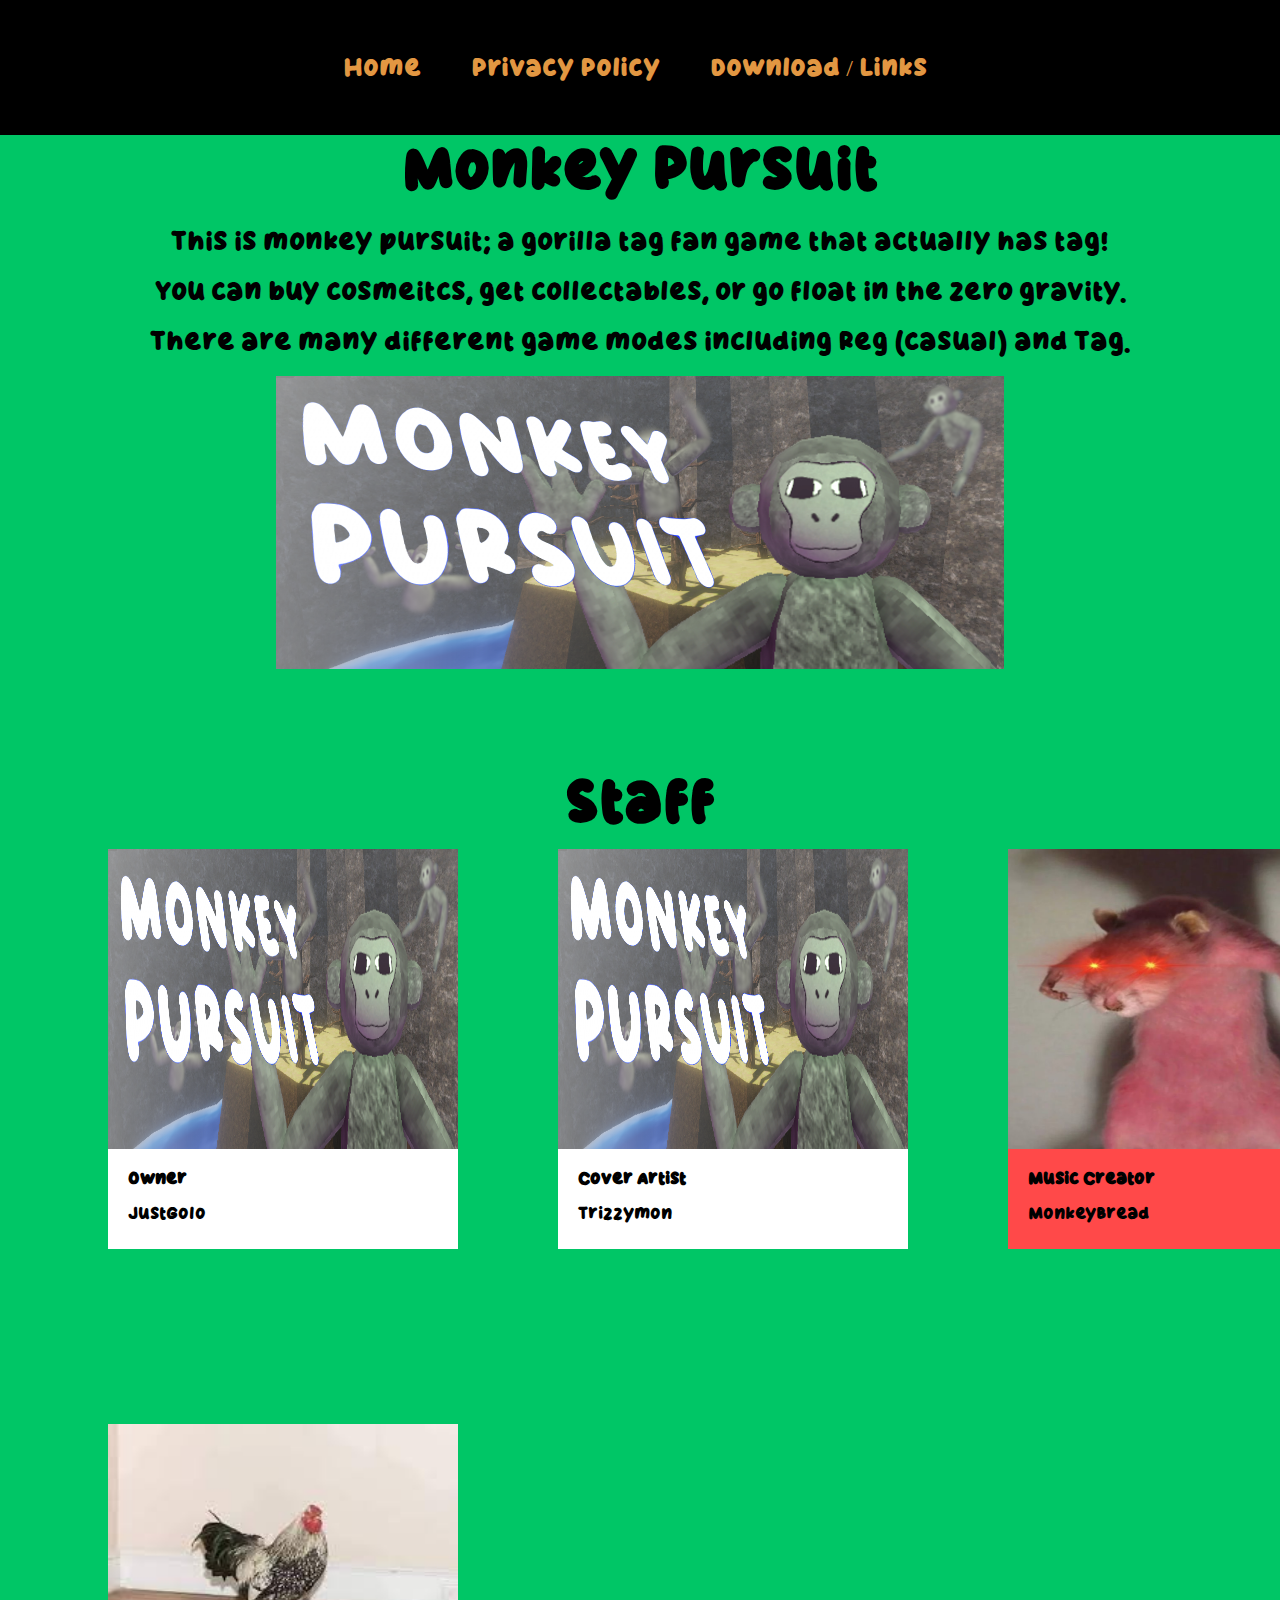
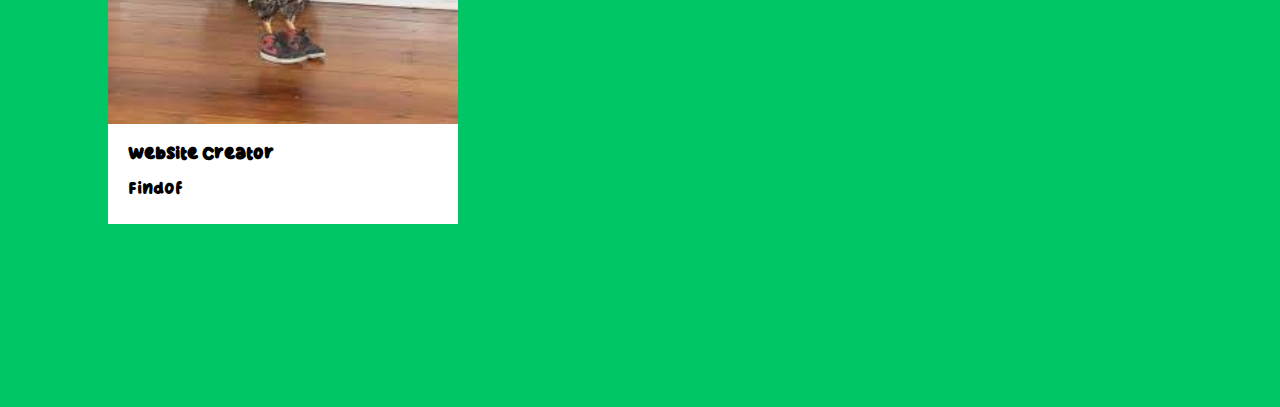
==== index.html @ 2c452656 "Add files via upload" ====
<!DOCTYPE html>

<html>

  <head>
    <title>
      Monkey Pursuit
    </title>

    <link rel = "stylesheet" href="MonkeyPursuit.css">

  </head>

  <body>

    <nav class="navbar">
      <ul class="navbar-nav">
        

        <li class="nav-item">
          <a href="index.html" style="text-decoration: none !important; color: inherit;">Home</a>
        </li>

        <li class="nav-item">
          <a href="index.html" style="text-decoration: none !important; color: inherit;">Privacy Policy</a>
        </li>

        <li class="nav-item">
          <a href="Links.html" style="text-decoration: none !important; color: inherit;">Download / Links</a>
        </li>
      </ul>
    </nav>

    <main>
      <p class="Game-Name">Monkey Pursuit</p>
      <p class="Game-Description">This is monkey pursuit; a gorilla tag fan game that actually has tag!</p>
      <p class="Game-Description">You can buy cosmeitcs, get collectables, or go float in the zero gravity. 
      <p class="Game-Description">There are many different game modes including Reg (casual) and Tag.</p>
      <img class="Banner" src="monkeyPursuit.png">

      <p class="Staff">Staff</p>

    
    </main>

    <div class="helpers">

      <div class="helper-1">

        <img src="monkeyPursuit.png" class="helper-img-1">
        <p class="helper-role-1">Owner</p>
        <p class="helper-name-1">JustGolo</p>
        <p class="helper-extra-info-1">JustGolo is the owner of <br> Monkey Pursuit and created the game.</p>
      </div>

      <div class="helper-2">

        <img src="monkeyPursuit.png" class="helper-img-2">
        <p class="helper-role-2">Cover Artist</p>
        <p class="helper-name-2">Trizzymon</p>
        <p class="helper-extra-info-2">Trizzymon made the cover art for the game.</p>
      </div>

      <div class="helper-3">

        <img src="monkeyBread.png" class="helper-img-3">
        <p class="helper-role-3">Music Creator</p>
        <p class="helper-name-3">MonkeyBread</p>
        <p class="helper-extra-info-3">MonkeyBread is a music artist and helps create sounds for Monkey Pursuit.</p>
      </div>

    </div>

    <div class="helpers-2">
   

    <div class="helper-4">

      <img src="dripchicken3.png" class="helper-img-4">
      <p class="helper-role-4">Website Creator</p>
      <p class="helper-name-4">Findof</p>
      <p class="helper-extra-info-4">Findof made this website.</p>
    </div>
    </div>
    <script src="MonkeyPursuit.js"></script>

  </body>

</html>
---- MonkeyPursuit.css ----
:root{
  --primary-color: rgb(226, 151, 66);
  --secondary-color: black;
  --bg-color: rgb(0, 198, 102);
  --highlight-color: rgb(144, 79, 38);
}

@font-face {
  font-family: 'customFont';
  src: url(Crayon_Kids.otf);
}

body {
  background-color: var(--bg-color);
  font-family: 'customFont';
}

main{
  display: flex;
  flex-direction: column;
  margin-top: 10%;
  align-items: center; 
  height: auto;

}

.Game-Name {
  margin: 0px;
  margin-top: 10px;
  margin-bottom: 15px;
  text-align: center;
  font-size: 55px;
  font-weight: bolder;
}

.Game-Description {
  margin: 0px;
  margin-top: 10px;
  margin-bottom: 10px;
  text-align: center;
  font-size: 25px;
  font-weight: normal;
}

.Banner {
  margin: 0px;
  margin-top: 10px;
  width: 728px;
  height: 293px;

}

.Staff {
  margin: 0px;
  margin-top: 100px;
  margin-bottom: 15px;
  text-align: center;
  font-size: 55px;
  font-weight: bolder;
}

.navbar {
  z-index: 1;
  position: fixed;
  width: 100%;
  height: 12%;
  left: 0px;
  top: 0px;
  margin: 0px;
  padding: 0px;
  display: flex;
  flex-direction: row;
  background-color: var(--secondary-color);
  align-items: center;
  justify-content: center;
  color: var(--primary-color);
  text-align: center;
  transition: all 200ms ease;
}
  
.navbar:hover{
  height: 15%;
}


  .navbar-nav {
    text-align: center;
    display: flex;
    flex-direction: row;
    list-style: none;
    
  }

  .nav-item {
    font-size: 150%;
    margin-right: 50px;
    text-align: center;
    font-weight: normal;
  }

  .nav-item:hover{
    font-size: 165%;
    font-weight: bold;
    color: var(--highlight-color);
  }




  .helpers {

    text-align: center;
    margin: 0px;
    padding: 0px;
     display: flex;
     flex-direction: row;
    height: 575px;

     
  }

  .helpers-2 {
  
    text-align: center;
    margin: 0px;
    padding: 0px;
     display: flex;
     flex-direction: row;
     height: 575px;

  }
  
  
  .helper-1 {
    margin-left: 100px;
    height: 400px;
    width: 350px;
    background-color: rgb(255, 255, 255);
    transition: height 200ms ease;
    text-align: left;
    margin-bottom: 30px;
    
  }
  
  .helper-2 {
    margin-left: 100px;
    height: 400px;
    width: 350px;
    background-color: rgb(255, 255, 255);
    transition: height 200ms ease;
    text-align: left;
    margin-bottom: 30px;
  }
  
  .helper-3 {
    margin-left: 100px;
    height: 400px;
    width: 350px;
    background-color: rgb(255, 73, 73);
    transition: height 200ms ease;
    text-align: left;
    margin-bottom: 30px;
  }

  .helper-4 {
    margin-left: 100px;
    height: 400px;
    width: 350px;
    background-color: rgb(255, 255, 255);
    transition: height 200ms ease;
    text-align: left;
    margin-bottom: 30px;
  }
  
  .helper-1:hover, .helper-2:hover {
    margin-left: 100px;
    height: 500px;
    width: 350px;
    
   
  }

  .helper-3:hover, .helper-4:hover {
    margin-left: 100px;
    height: 500px;
    width: 350px;
    
   
  }
  
  .helper-img-1, .helper-img-2, .helper-img-3, .helper-img-4 {
   height: 300px;
   width: 350px;
  }
  
  .helper-role-1, .helper-role-2, .helper-role-3, .helper-role-4 {
    font-weight: bold;
    margin-left: 20px;
  }
  
  .helper-name-1, .helper-name-2, .helper-name-3, .helper-name-4 {
    
    margin-left: 20px;
  }
  
  .helper-extra-info-1, .helper-extra-info-2, .helper-extra-info-3, .helper-extra-info-4 {
   margin-top: 50px;
   margin-left: 20px;
   color: transparent;

              
              
  }
  
  .helper-1:hover .helper-extra-info-1, .helper-2:hover .helper-extra-info-2, .helper-3:hover .helper-extra-info-3, .helper-4:hover 
  .helper-extra-info-4 {
  
    animation: textAppear 400ms forwards;
   
  }
  
  
  
  
  
  
          @keyframes textAppear {
              0% {
                  color: transparent;
              }
              15%{
                color: transparent;
              }
              100% {
                  color: black;
              }
          }
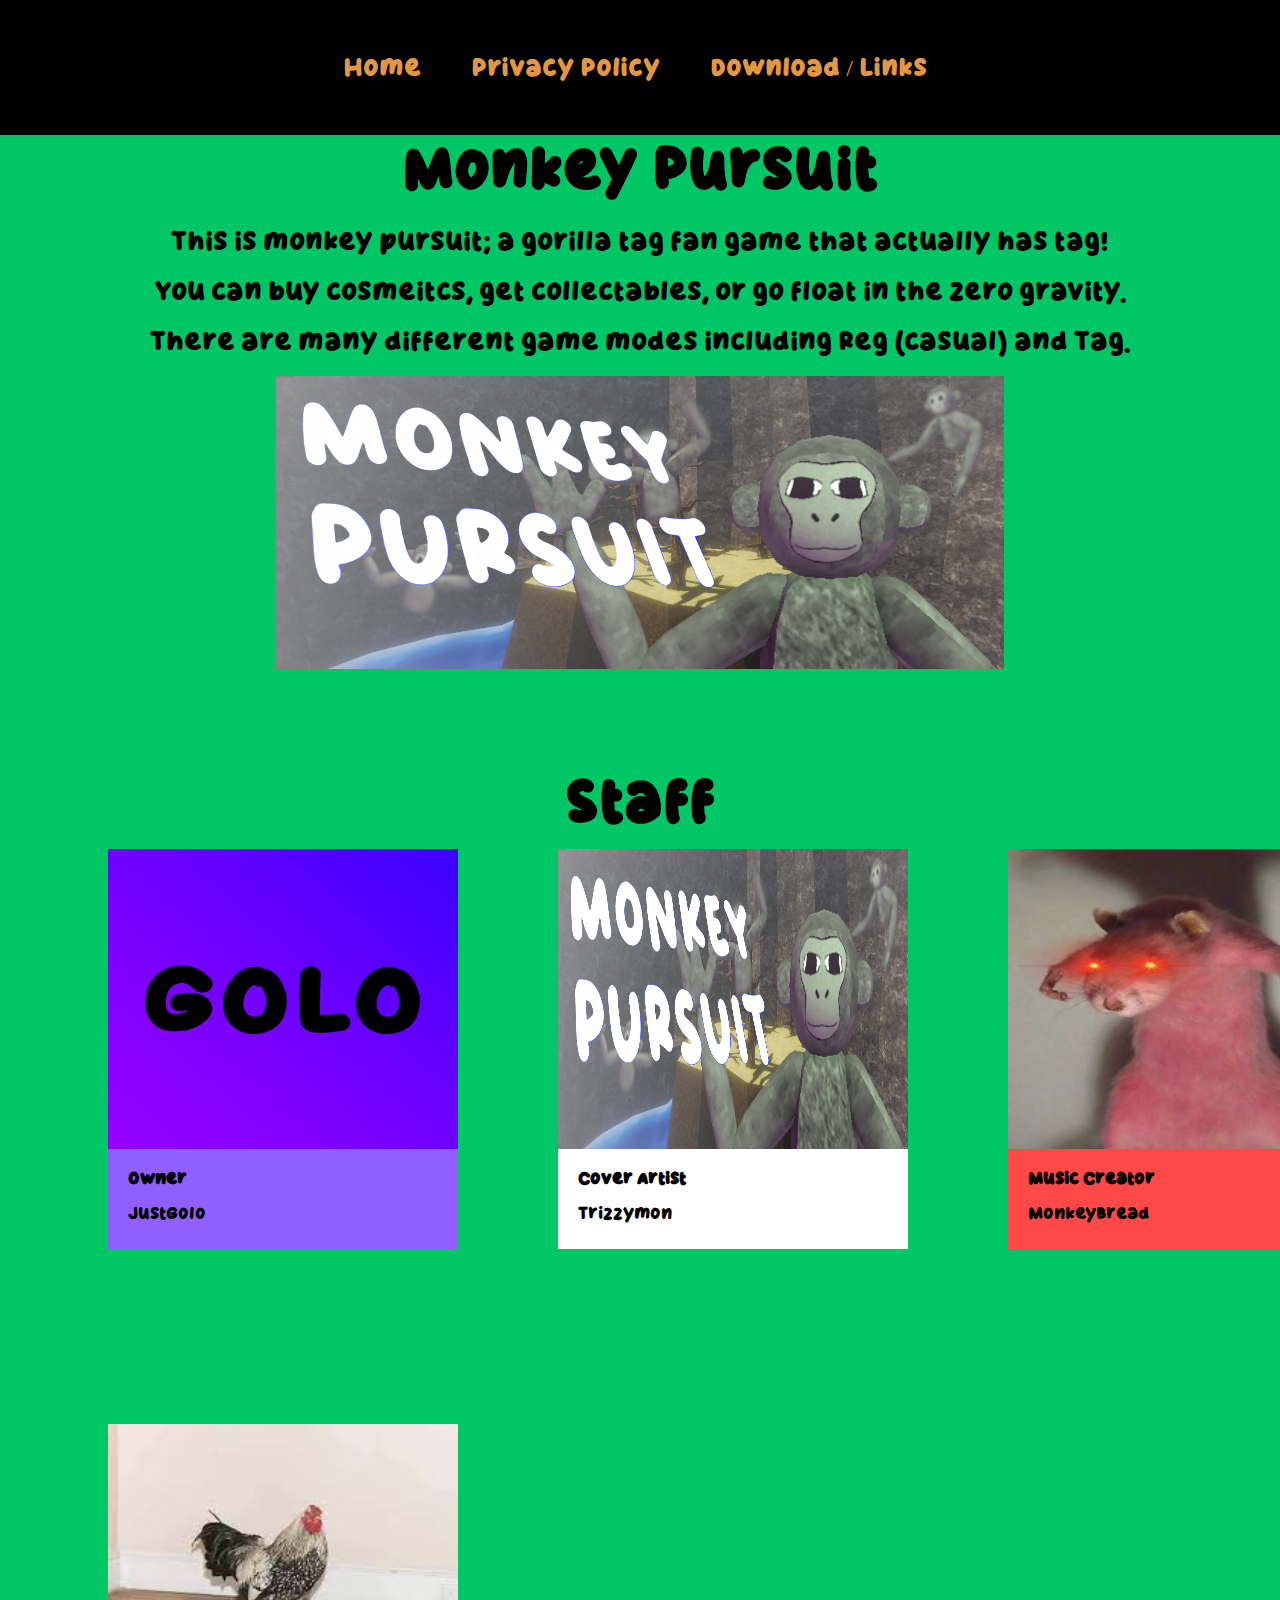
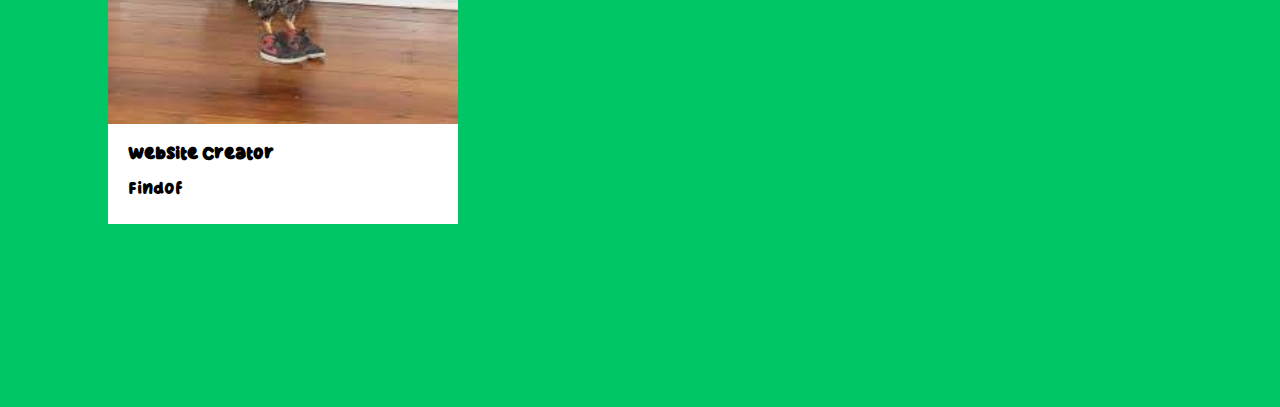
==== commit 29b6f2c4: "Add files via upload" ====
--- a/index.html
+++ b/index.html
@@ -22,7 +22,7 @@
         </li>
 
         <li class="nav-item">
-          <a href="index.html" style="text-decoration: none !important; color: inherit;">Privacy Policy</a>
+          <a href="PrivacyPolicy.html" style="text-decoration: none !important; color: inherit;">Privacy Policy</a>
         </li>
 
         <li class="nav-item">
@@ -47,7 +47,7 @@
 
       <div class="helper-1">
 
-        <img src="monkeyPursuit.png" class="helper-img-1">
+        <img src="GoloPfp.jpg" class="helper-img-1">
         <p class="helper-role-1">Owner</p>
         <p class="helper-name-1">JustGolo</p>
         <p class="helper-extra-info-1">JustGolo is the owner of <br> Monkey Pursuit and created the game.</p>
@@ -58,7 +58,7 @@
         <img src="monkeyPursuit.png" class="helper-img-2">
         <p class="helper-role-2">Cover Artist</p>
         <p class="helper-name-2">Trizzymon</p>
-        <p class="helper-extra-info-2">Trizzymon made the cover art for the game.</p>
+        <p class="helper-extra-info-2">Trizzymon made the cover art for Monkey Pursuit.</p>
       </div>
 
       <div class="helper-3">
--- a/MonkeyPursuit.css
+++ b/MonkeyPursuit.css
@@ -135,7 +135,7 @@
     margin-left: 100px;
     height: 400px;
     width: 350px;
-    background-color: rgb(255, 255, 255);
+    background-color: rgb(146, 95, 255);
     transition: height 200ms ease;
     text-align: left;
     margin-bottom: 30px;
